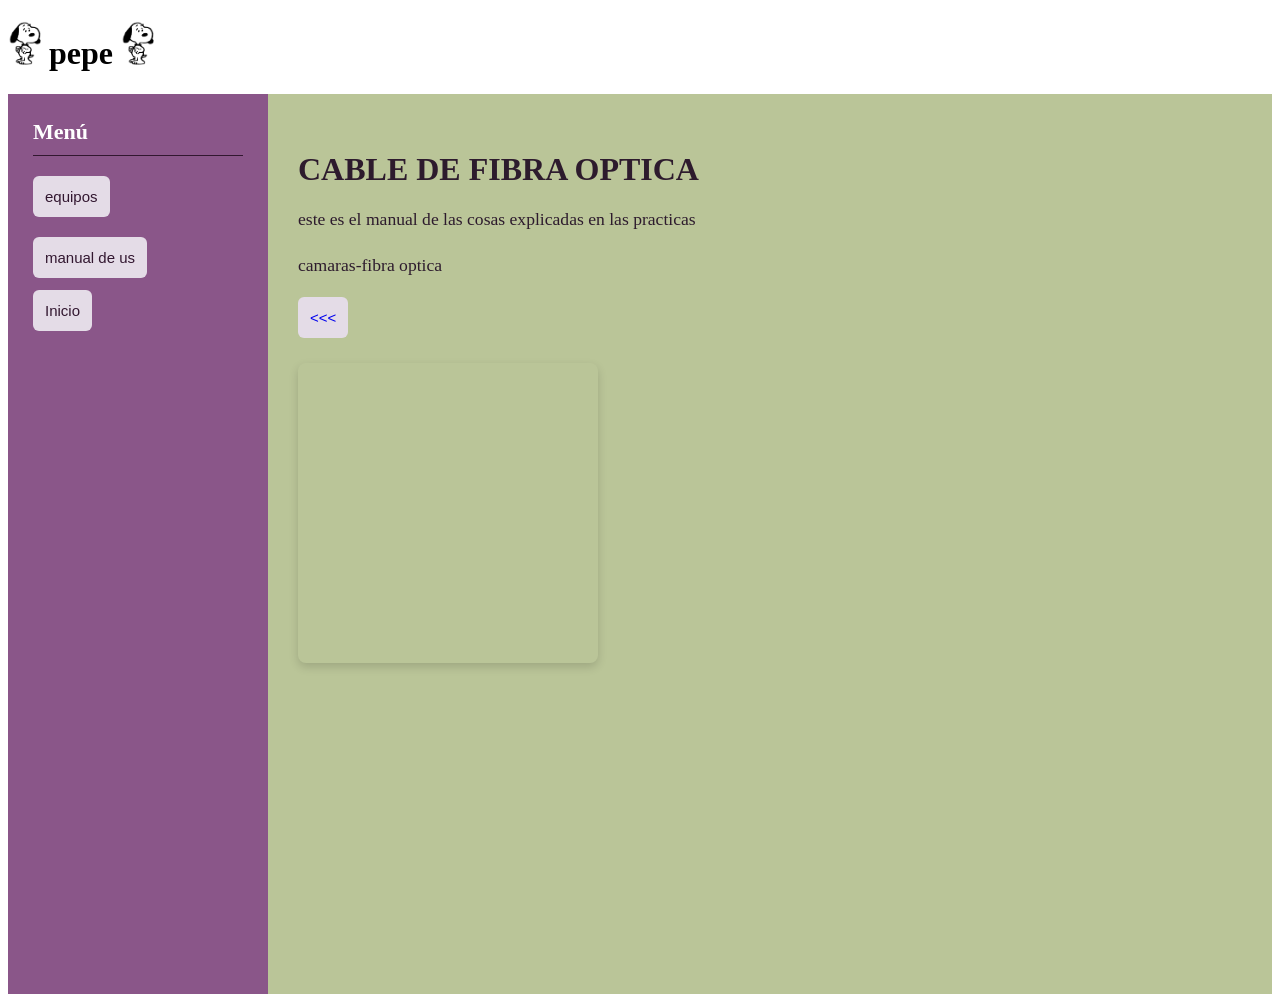
==== cable_de_fibra.html @ 00b0ea57 "Add files via upload" ====
<!DOCTYPE html>
<html lang="es">
<head>
    <meta charset="UTF-8">
    <meta name="viewport" content="width=device-width, initial-scale=1.0">
    <title>pepe</title>
    <link rel="stylesheet" href="css/cable_fibra.css">  
    <link rel="icon" href="icono5.png.png" type="image/png">

    
</head>
<body>
    <!-- TEXTO TACHADO ARRIBA Y CENTRADO -->
<div class="encabezado-superior">
        <h1 class="texto-tachado">
            <img src="icono2.png" alt="Icono" class="logo-cabecera" style="max-width: 33px;"> 
            pepe 
            <img src="icono2.png" alt="Icono" class="logo-cabecera" style="max-width: 33px;">
        </h1>
        <p class="subtitulo-tachado"></p>
    </div>

    <div class="container">
        <!-- SIDEBAR CON NUEVOS COLORES -->
        <aside class="sidebar">
    <h2>Menú </h2>

    <div class="botones-container">
        <a href="equipos.html" style="text-decoration: none; display: block;">   <!--boton EQUIPOS-->
            <button class="boton-nav" id="btnNavi">equipos</button>
        </a>
    </div>
    <div class="botones-container">
        <a href="manual.html" style="text-decoration: none; display: block;">    <!--boton MANUAL DE US-->
            <button class="boton-manual" id="btnManual">manual de us</button>
        </a>

        <a href="index.html" style="text-decoration: none; display: block;">     <!--boton INICIO-->
            <button class="boton-nav" id="btnNavi">Inicio </button>
        </a>










    </div>
</aside>
        <!-- CONTENIDO PRINCIPAL -->
       <main class="contenido">
    <div class="patron-ubic" id="patronTexto"></div>

    <div class="seccion-texto">
        <h2>CABLE DE FIBRA OPTICA</h2>
        <p>este es el manual de las cosas explicadas en las practicas</p>
        <p>camaras-fibra optica </p>                   
      
        <a href="manual-de-lo-explicado.html" style="text-decoration: none; display: block;">   <!--botones que redirijer a una pagina con informacion del tema dicho-->
            <button class="boton-nav" id="btnNavi"><<<<atras </button>            <!--tema :-->
        </a>                             

    </div>

    <div class="seccion-imagenes">
        <div class="imagen-interactiva"></div>
    </div>
⠀⠀⠀⠀
    <script src="script.js"></script>
 
</body>
</html>
---- css/cable_fibra.css ----
.container {
    display: flex;
    min-height: 100vh; /* Hace que ocupe todo el alto de la pantalla */
}

/* 2. Estilos para tu Sidebar con COLOR */
.sidebar {
    background-color: #8A5689; /* Color de fondo (Azul oscuro / Pizarra) */
    color: #ffffff;            /* Color del texto en blanco */
    width: 260px;              /* Ancho fijo de la barra lateral */
    padding: 25px;             /* Espacio interno para separar el texto de los bordes */
    box-sizing: border-box;    /* Evita que el padding altere el ancho */
}

.sidebar h2 {
    margin-top: 0;
    font-size: 22px;
    border-bottom: 1px solid #321730; /* Línea sutil divisoria */
    padding-bottom: 10px;
}

/* 3. Estilos de los botones del menú */
.botones-container {
    display: flex;
    flex-direction: column;    /* Coloca los botones en lista vertical */
    gap: 12px;                 /* Separación entre un botón y otro */
    margin-top: 20px;
}

.boton-nav, .boton-manual {
    background-color: #E4DCE7; /* Color de fondo de los botones */
    color: #321730;
    border: none;
    padding: 12px;
    border-radius: 6px;        /* Bordes suavemente redondeados */
    font-size: 15px;
    cursor: pointer;
    text-align: left;          /* Alinea el texto del botón a la izquierda */
    transition: background-color 0.2s ease;
}

/* Efecto visual al pasar el cursor sobre los botones */
.boton-nav:equipos, .boton-manual:equipos {
    background-color: #3b82f6; /* Cambia a azul brillante */
}

/* 4. Espaciado del contenido de la derecha */
.contenido {
    flex: 1;                   /* Toma todo el espacio restante de la pantalla */
    padding: 30px;
    background-color: #bac598; /* Color de fondo claro para el resto de la página */
}

/* Estilos para el texto nuevo en la zona verde */
.seccion-texto {
    margin-top: 25px;
    color: #2d1b2d; /* Un color oscuro para que sea legible sobre el verde */
}

.seccion-texto h2 {
    font-size: 2rem;
    margin-bottom: 10px;
}

.seccion-texto p {
    font-size: 1.1rem;
    line-height: 1.6;
}

/* Estilos para controlar el tamaño de tus imágenes */
.seccion-imagenes {
    margin-top: 25px;
    display: flex;
    justify-content: flex-start; /* Centra la imagen en pantalla */
}

.imagen-adaptable {
    max-width: 30%;       /* Evita que la imagen sea más ancha que la pantalla */
    height: auto;          /* Mantiene la proporción original de la foto */
    border-radius: 10px;    /* Bordes sutilmente redondeados */
    box-shadow: 0 4px 10px rgba(0, 0, 0, 0.15); /* Sombra elegante */
}

/* ======================================================= */
/* NUEVO: Estilos para el cambio de imagen con CSS         */
/* ======================================================= */
.imagen-interactiva {
    /* Define el tamaño de tu imagen */
    width: 300px;
    height: 300px;
    border-radius: 8px; /* Bordes redondeados */
    box-shadow: 0 4px 10px rgba(0, 0, 0, 0.15); /* Sombra */
    cursor: pointer;

    /* 1. IMAGEN POR DEFECTO */
    /* Asegúrate de cambiar "imagen-normal.jpg" por tu ruta real */
    background-image: url('https://i.pinimg.com/1200x/45/56/57/4556579ad8cce82afbe8fae24ba55e04.jpg');/*imagen, gif o video */

    /* Ajustes para que la imagen se vea bien */
    background-size: cover;      /* Escala la imagen para que cubra todo el contenedor */
    background-position: center; /* Centra la imagen */
    transition: background-image 0.3s ease; /* Transición suave de 0.3 segundos */
}
 
/* 2. IMAGEN AL PASAR EL CURSOR (HOVER) */
.imagen-interactiva:hover {
    /* Asegúrate de cambiar "imagen-hover.jpg" por tu ruta real */
    background-image: url('https://i.pinimg.com/originals/3d/53/e7/3d53e71011c2792de9fd6c82e9396730.gif');
}
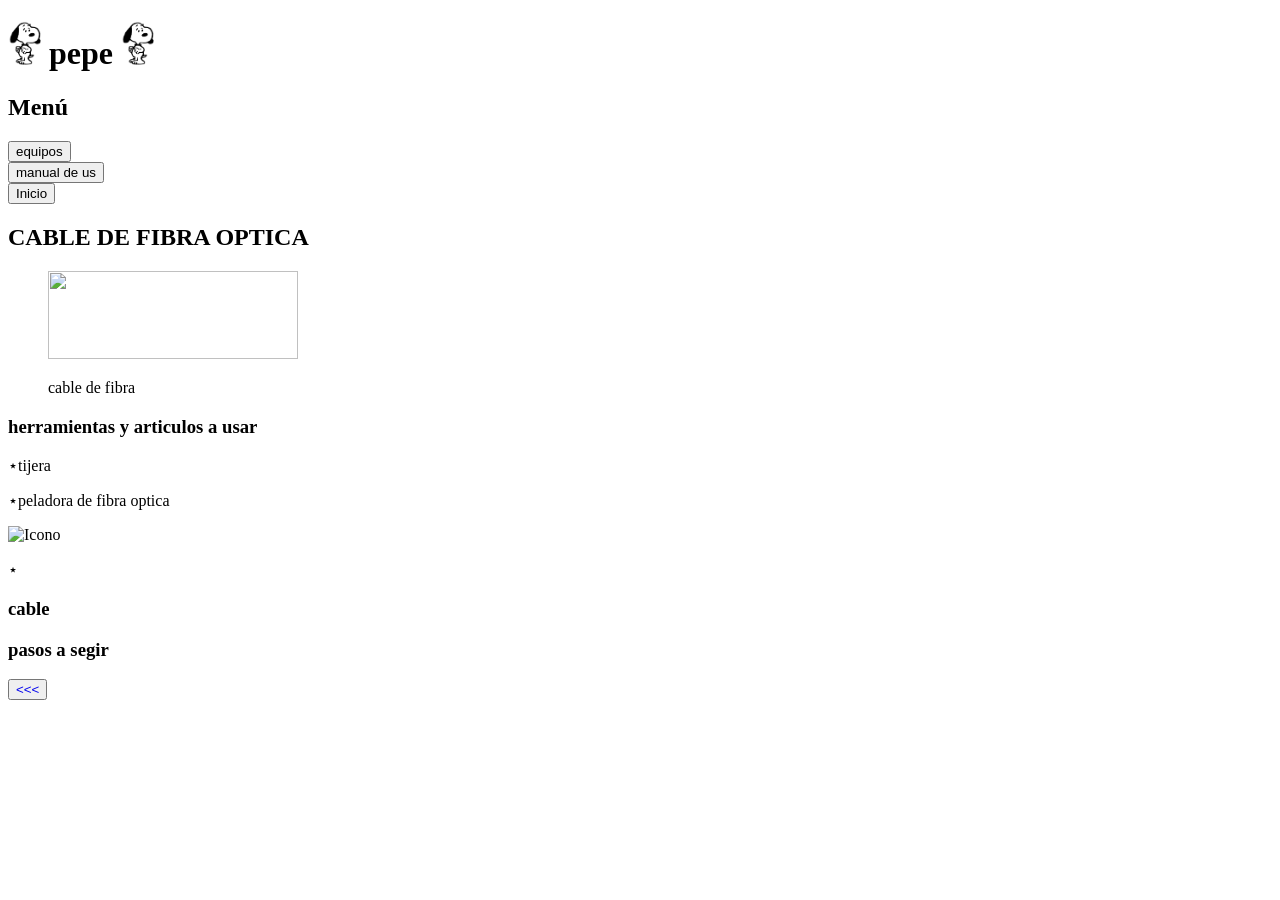
==== commit 5dca0f77: "Update cable_de_fibra.html" ====
--- a/cable_de_fibra.html
+++ b/cable_de_fibra.html
@@ -4,7 +4,7 @@
     <meta charset="UTF-8">
     <meta name="viewport" content="width=device-width, initial-scale=1.0">
     <title>pepe</title>
-    <link rel="stylesheet" href="css/cable_fibra.css">  
+    <link rel="stylesheet" href="css/cable_de_fibra.css">  
     <link rel="icon" href="icono5.png.png" type="image/png">
 
     
@@ -56,8 +56,35 @@
 
     <div class="seccion-texto">
         <h2>CABLE DE FIBRA OPTICA</h2>
-        <p>este es el manual de las cosas explicadas en las practicas</p>
-        <p>camaras-fibra optica </p>                   
+
+<!--foto con comentario -->
+
+
+<div>
+<figure typeof="mw:File/Thumb" id="mwATQ">
+
+<a href="https://encrypted-tbn0.gstatic.com/images?q=tbn:ANd9GcQM9ybg-zwQ0iH13ooyMw2ZyR1NJpUnIvdHxFkKeuVYHA&s" class="mw-file-description" id="mwATU">
+
+<img resource="https://encrypted-tbn0.gstatic.com/images?q=tbn:ANd9GcQM9ybg-zwQ0iH13ooyMw2ZyR1NJpUnIvdHxFkKeuVYHA&s" src="https://encrypted-tbn0.gstatic.com/images?q=tbn:ANd9GcQM9ybg-zwQ0iH13ooyMw2ZyR1NJpUnIvdHxFkKeuVYHA&s" decoding="async" data-file-width="450" data-file-height="159" data-file-type="bitmap" height="88" width="250" srcset="//upload.wikimedia.org/wikipedia/commons/3/3b/WikiBanner_Caracteres.jpg 2x" class="mw-file-element" id="mwATY">
+
+
+
+</a>
+
+<figcaption id="mwATc">
+    <p>cable de fibra</p>
+</div>
+<h3>herramientas y articulos a usar </h3><!-- dec: ⋆, ⭐︎, ☆, . ݁ ˖✧˖°.✶₊ ⊹ ⋆˚☆˖°-->
+<P> ⋆tijera  </P>
+<P> ⋆peladora de fibra optica  </P>
+<img src="pinsa.png.png" alt="Icono" class="logo-cabecera imagen-derecha" style="max-width: 403px;">
+<P> ⋆  </P>
+
+
+<h3>cable</h3>
+<h3>pasos a segir</h3>
+        <p></p>
+        <p></p>                   
       
         <a href="manual-de-lo-explicado.html" style="text-decoration: none; display: block;">   <!--botones que redirijer a una pagina con informacion del tema dicho-->
             <button class="boton-nav" id="btnNavi"><<<<atras </button>            <!--tema :-->
@@ -65,11 +92,9 @@
 
     </div>
 
-    <div class="seccion-imagenes">
-        <div class="imagen-interactiva"></div>
-    </div>
+    
 ⠀⠀⠀⠀
-    <script src="script.js"></script>
+
  
 </body>
-</html>+</html>
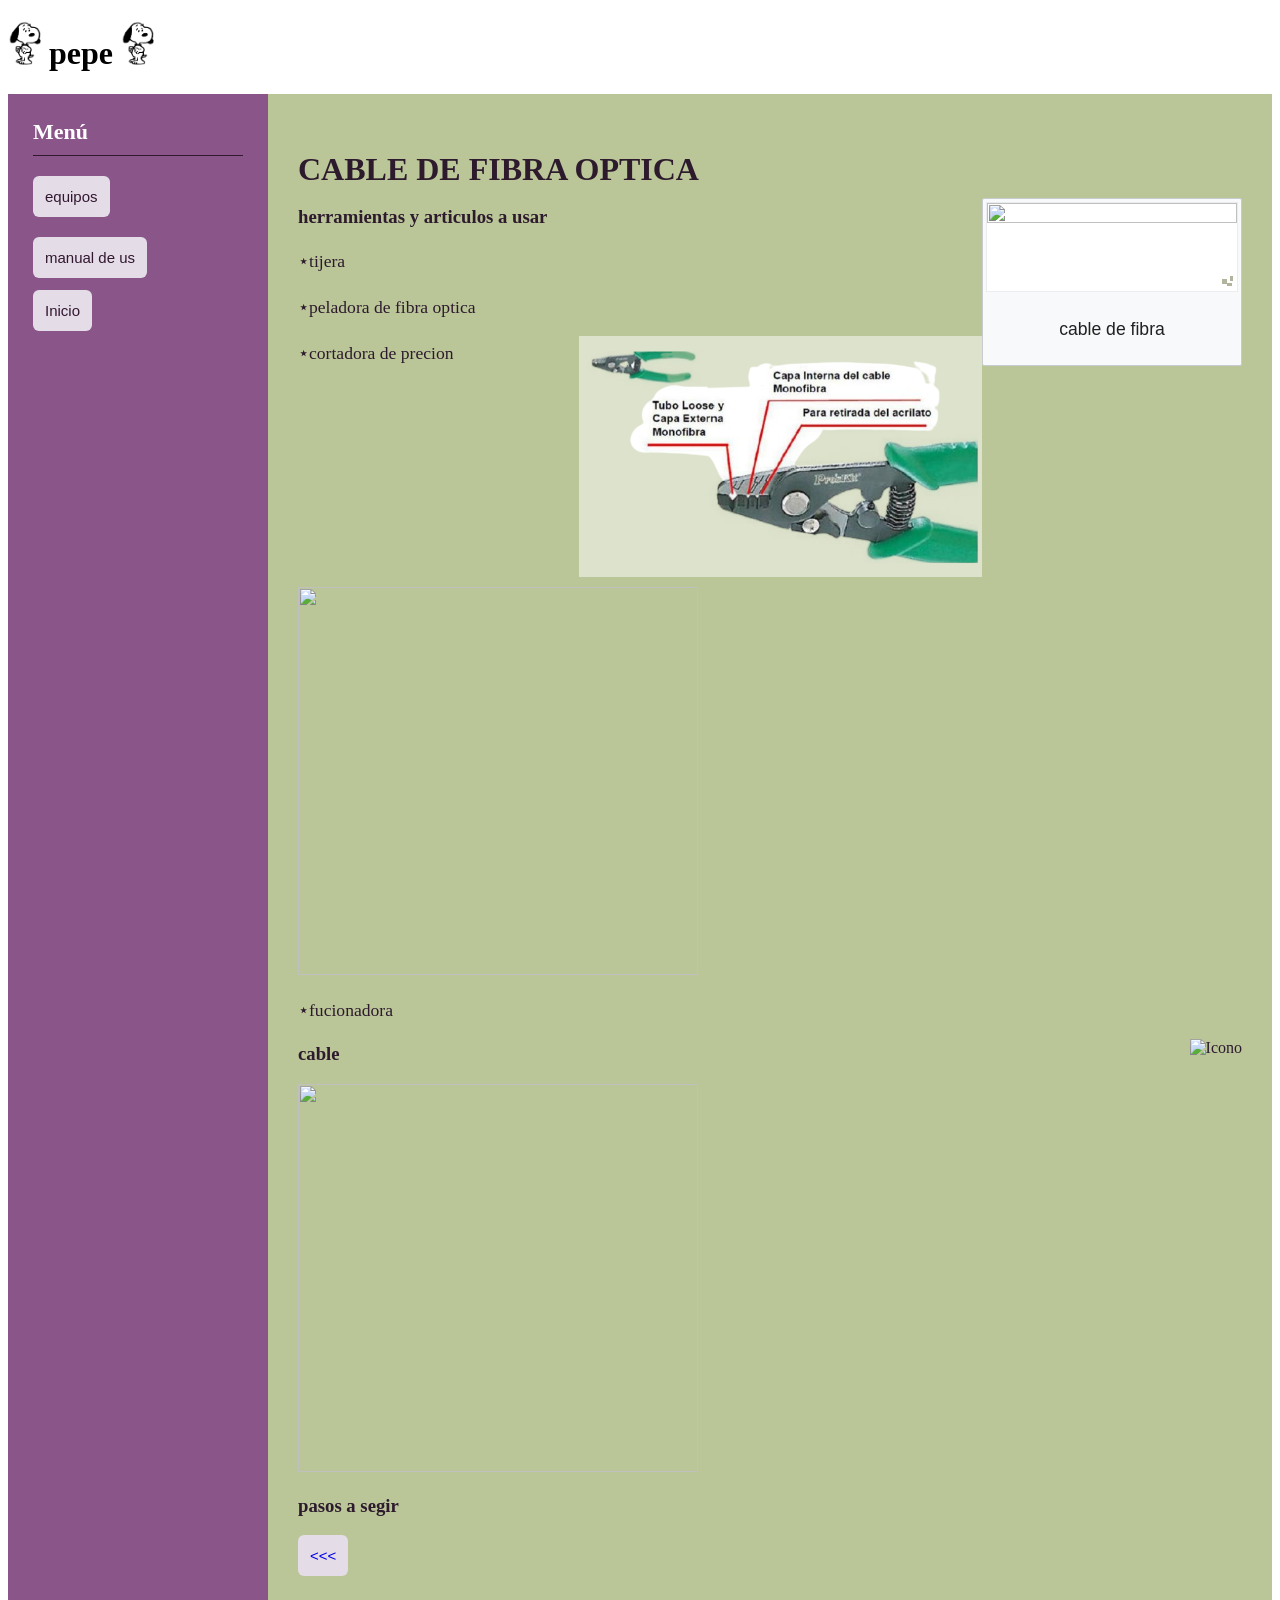
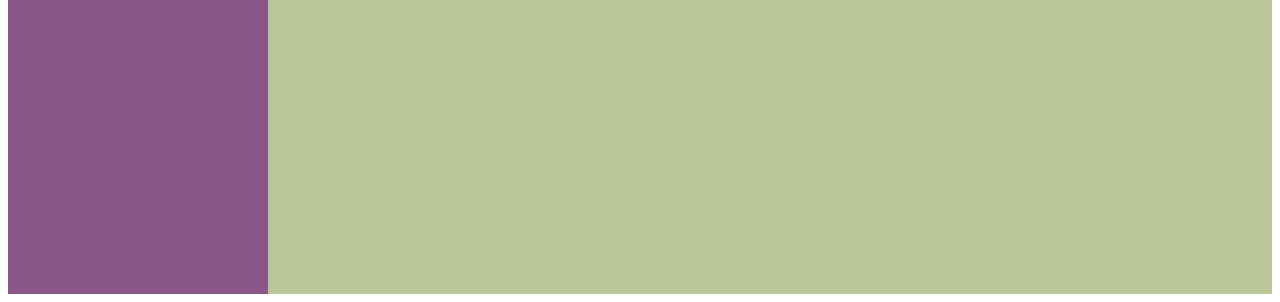
==== commit ea5aba8e: "Update cable_de_fibra.html" ====
--- a/cable_de_fibra.html
+++ b/cable_de_fibra.html
@@ -65,7 +65,7 @@
 
 <a href="https://encrypted-tbn0.gstatic.com/images?q=tbn:ANd9GcQM9ybg-zwQ0iH13ooyMw2ZyR1NJpUnIvdHxFkKeuVYHA&s" class="mw-file-description" id="mwATU">
 
-<img resource="https://encrypted-tbn0.gstatic.com/images?q=tbn:ANd9GcQM9ybg-zwQ0iH13ooyMw2ZyR1NJpUnIvdHxFkKeuVYHA&s" src="https://encrypted-tbn0.gstatic.com/images?q=tbn:ANd9GcQM9ybg-zwQ0iH13ooyMw2ZyR1NJpUnIvdHxFkKeuVYHA&s" decoding="async" data-file-width="450" data-file-height="159" data-file-type="bitmap" height="88" width="250" srcset="//upload.wikimedia.org/wikipedia/commons/3/3b/WikiBanner_Caracteres.jpg 2x" class="mw-file-element" id="mwATY">
+<img resource="https://encrypted-tbn0.gstatic.com/images?q=tbn:ANd9GcQM9ybg-zwQ0iH13ooyMw2ZyR1NJpUnIvdHxFkKeuVYHA&s" src="https://encrypted-tbn0.gstatic.com/images?q=tbn:ANd9GcQM9ybg-zwQ0iH13ooyMw2ZyR1NJpUnIvdHxFkKeuVYHA&s" decoding="async" data-file-width="450" data-file-height="159" data-file-type="bitmap" height="88" width="250" srcset="https://encrypted-tbn0.gstatic.com/images?q=tbn:ANd9GcQM9ybg-zwQ0iH13ooyMw2ZyR1NJpUnIvdHxFkKeuVYHA&s" class="mw-file-element" id="mwATY">
 
 
 
@@ -78,10 +78,14 @@
 <P> ⋆tijera  </P>
 <P> ⋆peladora de fibra optica  </P>
 <img src="pinsa.png.png" alt="Icono" class="logo-cabecera imagen-derecha" style="max-width: 403px;">
-<P> ⋆  </P>
+<P> ⋆cortadora de precion  </P>
+<img resource="https://http2.mlstatic.com/D_NQ_NP_2X_841687-MLA87686762476_072025-F.webp" src="https://http2.mlstatic.com/D_NQ_NP_2X_841687-MLA87686762476_072025-F.webp"decoding="async" data-file-width="450" data-file-height="159" data-file-type="bitmap" height="388" width="400" srcset="https://http2.mlstatic.com/D_NQ_NP_2X_841687-MLA87686762476_072025-F.webp" class="mw-file-element" id="mwATY">
+<P> ⋆fucionadora</P>
+<img src="fucionadora.PNG" alt="Icono" class="logo-cabecera imagen-derecha" style="max-width: 503px;">
+<P> </P>
+<h3>cable</h3>
+<img resource="https://http2.mlstatic.com/D_NQ_NP_787275-CBT109494682252_042026-O.webp" src="https://http2.mlstatic.com/D_NQ_NP_787275-CBT109494682252_042026-O.webp"decoding="async" data-file-width="450" data-file-height="159" data-file-type="bitmap" height="388" width="400" srcset="https://http2.mlstatic.com/D_NQ_NP_787275-CBT109494682252_042026-O.webp" class="mw-file-element" id="mwATY">
 
-
-<h3>cable</h3>
 <h3>pasos a segir</h3>
         <p></p>
         <p></p>                   
--- a/css/cable_de_fibra.css
+++ b/css/cable_de_fibra.css
@@ -0,0 +1,219 @@
+.container {
+    display: flex;
+    min-height: 200vh; /* Hace que ocupe todo el alto de la pantalla */
+}
+
+/* 2. Estilos para tu Sidebar con COLOR */
+.sidebar {
+    background-color: #8A5689; /* Color de fondo (Azul oscuro / Pizarra) */
+    color: #ffffff;            /* Color del texto en blanco */
+    width: 260px;              /* Ancho fijo de la barra lateral */
+    padding: 25px;             /* Espacio interno para separar el texto de los bordes */
+    box-sizing: border-box;    /* Evita que el padding altere el ancho */
+}
+
+.sidebar h2 {
+    margin-top: 0;
+    font-size: 22px;
+    border-bottom: 1px solid #321730; /* Línea sutil divisoria */
+    padding-bottom: 10px;
+}
+
+/* 3. Estilos de los botones del menú */
+.botones-container {
+    display: flex;
+    flex-direction: column;    /* Coloca los botones en lista vertical */
+    gap: 12px;                 /* Separación entre un botón y otro */
+    margin-top: 20px;
+}
+
+.boton-nav, .boton-manual {
+    background-color: #E4DCE7; /* Color de fondo de los botones */
+    color: #321730;
+    border: none;
+    padding: 12px;
+    border-radius: 6px;        /* Bordes suavemente redondeados */
+    font-size: 15px;
+    cursor: pointer;
+    text-align: left;          /* Alinea el texto del botón a la izquierda */
+    transition: background-color 0.2s ease;
+}
+
+/* Efecto visual al pasar el cursor sobre los botones */
+.boton-nav:equipos, .boton-manual:equipos {
+    background-color: #3b82f6; /* Cambia a azul brillante */
+}
+
+/* 4. Espaciado del contenido de la derecha */
+.contenido {
+    flex: 1;                   /* Toma todo el espacio restante de la pantalla */
+    padding: 30px;
+    background-color: #bac598; /* Color de fondo claro para el resto de la página */
+}
+
+/* Estilos para el texto nuevo en la zona verde */
+.seccion-texto {
+    margin-top: 25px;
+    color: #2d1b2d; /* Un color oscuro para que sea legible sobre el verde */
+}
+
+.seccion-texto h2 {
+    font-size: 2rem;
+    margin-bottom: 10px;
+}
+
+.seccion-texto p {
+    font-size: 1.1rem;
+    line-height: 1.6;
+}
+
+/* Estilos para controlar el tamaño de tus imágenes */
+.seccion-imagenes {
+    margin-top: 25px;
+    display: flex;
+    justify-content: flex-start; /* Centra la imagen en pantalla */
+}
+
+.imagen-adaptable {
+    max-width: 30%;       /* Evita que la imagen sea más ancha que la pantalla */
+    height: auto;          /* Mantiene la proporción original de la foto */
+    border-radius: 10px;    /* Bordes sutilmente redondeados */
+    box-shadow: 0 4px 10px rgba(0, 0, 0, 0.15); /* Sombra elegante */
+}
+
+/* ======================================================= */
+/* NUEVO: Estilos para el cambio de imagen con CSS         */
+/* ======================================================= */
+.imagen-interactiva {
+    /* Define el tamaño de tu imagen */
+    width: 300px;
+    height: 300px;
+    border-radius: 8px; /* Bordes redondeados */
+    box-shadow: 0 4px 10px rgba(0, 0, 0, 0.15); /* Sombra */
+    cursor: pointer;
+
+   
+}
+/* ======================================================= */
+/* NUEVO: Distribución de texto e imagen en columnas       */
+/* ======================================================= */
+
+/* Organiza el bloque de texto y la imagen de lado a lado */
+.contenedor-instrucciones {
+    display: flex;
+    align-items: flex-end;       /* Alinea la imagen abajo en la esquina con los últimos párrafos */
+    justify-content: space-between; /* Empuja la imagen al extremo derecho */
+    gap: 40px;                   /* Separación de seguridad para que el texto no toque la foto */
+    margin-top: 15px;
+    margin-bottom: 20px;
+}
+
+/* Le da prioridad al texto para expandirse en el 60% izquierdo de la zona verde */
+.bloque-texto-camaras {
+    flex: 1;
+    max-width: 60%;
+}
+
+/* Diseña y limita el tamaño de la imagen en la marca roja */
+.mi-imagen.jpg {
+    width: 32%;                  /* Ocupa aproximadamente un tercio de la zona verde */
+    height: auto;                /* Mantiene las proporciones de la foto para que no se estire */
+    max-height: 350px;           /* Evita que se haga demasiado gigante hacia arriba */
+    object-fit: contain;         /* Ajusta la imagen de forma nítida */
+    border-radius: 12px;         /* Bordes redondeados elegantes */
+    box-shadow: 0 4px 15px rgba(0, 0, 0, 0.15); /* Sombra suave para que resalte sobre el verde */
+    background-color: rgba(255, 255, 255, 0.15); /* Fondo sutil si la imagen tiene transparencias */
+    padding: 6px;
+}
+/**/
+/*foto + texto*/
+/* Container de la tarjeta (Recuadro exterior) */
+figure[typeof="mw:File/Thumb"] {
+    display: inline-block;
+    background-color: #f8f9fa; /* Fondo gris muy claro */
+    border: 1px solid #c8ccd1; /* Borde gris perimetral */
+    border-radius: 2px;
+    padding: 3px;
+    margin: 0;
+    font-family: sans-serif;
+    max-width: 100%;
+}
+
+/* Enlace contenedor de la imagen */
+figure[typeof="mw:File/Thumb"] a.mw-file-description {
+    display: block;
+    position: relative; /* Necesario para posicionar el icono ::after */
+    background-color: #ffffff; /* Fondo blanco exclusivo para la foto */
+    border: 1px solid #eaecf0; /* Borde interno que abraza la imagen */
+    text-align: center;
+}
+
+/* Ajustes de la imagen */
+figure[typeof="mw:File/Thumb"] img {
+    display: block;
+    margin: 0 auto;
+    max-width: 100%;
+    height: auto;
+}
+
+/* Pseudo-elemento ::after (El icono de expandir de Wikipedia abajo a la derecha) */
+figure[typeof="mw:File/Thumb"] a.mw-file-description::after {
+    content: "";
+    position: absolute;
+    bottom: 4px;
+    right: 4px;
+    width: 12px;
+    height: 12px;
+    /* Usamos un SVG en background para simular las dos ventanitas superpuestas */
+    background-image: url('data:image/svg+xml;utf8,<svg xmlns="http://www.w3.org/2000/svg" width="12" height="12" viewBox="0 0 12 12"><path fill="%2372774d" d="M1 4h5v5H1zm5 4h5v3H6zm3-7h3v5H9z" opacity="0.55"/></svg>');
+    background-size: contain;
+    background-repeat: no-repeat;
+    pointer-events: none; /* Evita que interfiera con el clic de la imagen */
+}
+
+/* El texto o epígrafe inferior (WikiBanner.) */
+figcaption {
+    display: block;
+    padding: 6px 4px 4px 4px;
+    font-size: 14px;
+    line-height: 1.4;
+    color: #202122; /* Color de texto gris oscuro típico de Wikipedia */
+}
+
+/* Estilo para los enlaces de texto internos en caso de que existan en el figcaption */
+figcaption a {
+    color: #36b; /* El clásico azul de los links de Wikipedia */
+    text-decoration: none;
+}
+
+figcaption a:hover {
+    text-decoration: underline;
+}
+/* Alinea las figuras (imágenes + texto interno) a la derecha */
+figure {
+    float: right;
+    margin: 10px 0 20px 20px; /* Margen para que el texto no toque la imagen */
+    background-color: #f9f9f9; /* Fondo opcional para enmarcar el contenido */
+    border: 1px solid #ccc;
+    padding: 10px;
+    max-width: 300px; /* Limita el ancho máximo para que no ocupe toda la pantalla */
+    text-align: center;
+}
+
+/* Asegura que los textos largos de los párrafos limpien el flujo si es necesario */
+.seccion-texto p {
+    margin-bottom: 15px;
+    line-height: 1.6;
+}
+
+/* Truco CSS para limpiar el float y evitar que los elementos de abajo se desposicionen */
+.seccion-texto::after {
+    content: "";
+    display: table;
+    clear: both;
+}
+.imagen-derecha {
+    float: right;
+    margin-left: 20px; /* Espacio para que el texto no se pegue a la imagen */
+    margin-bottom: 10px;
+}
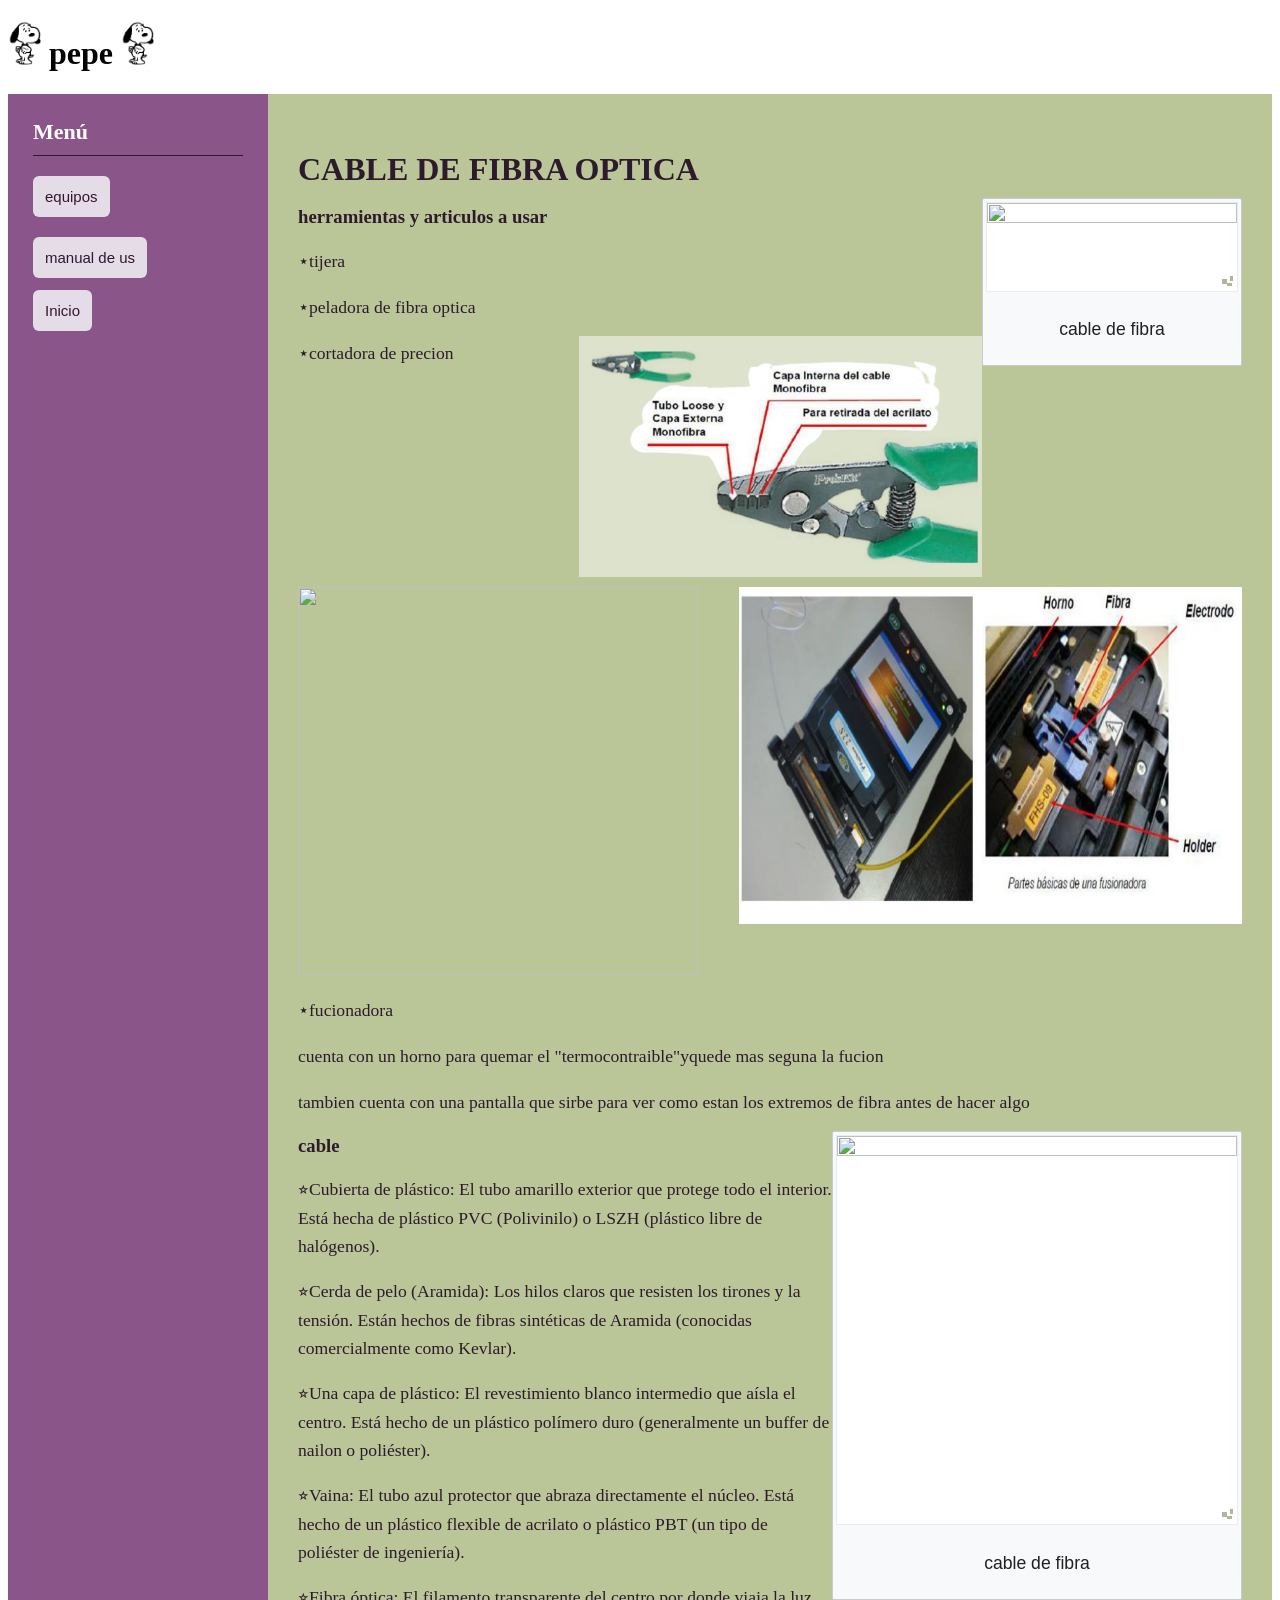
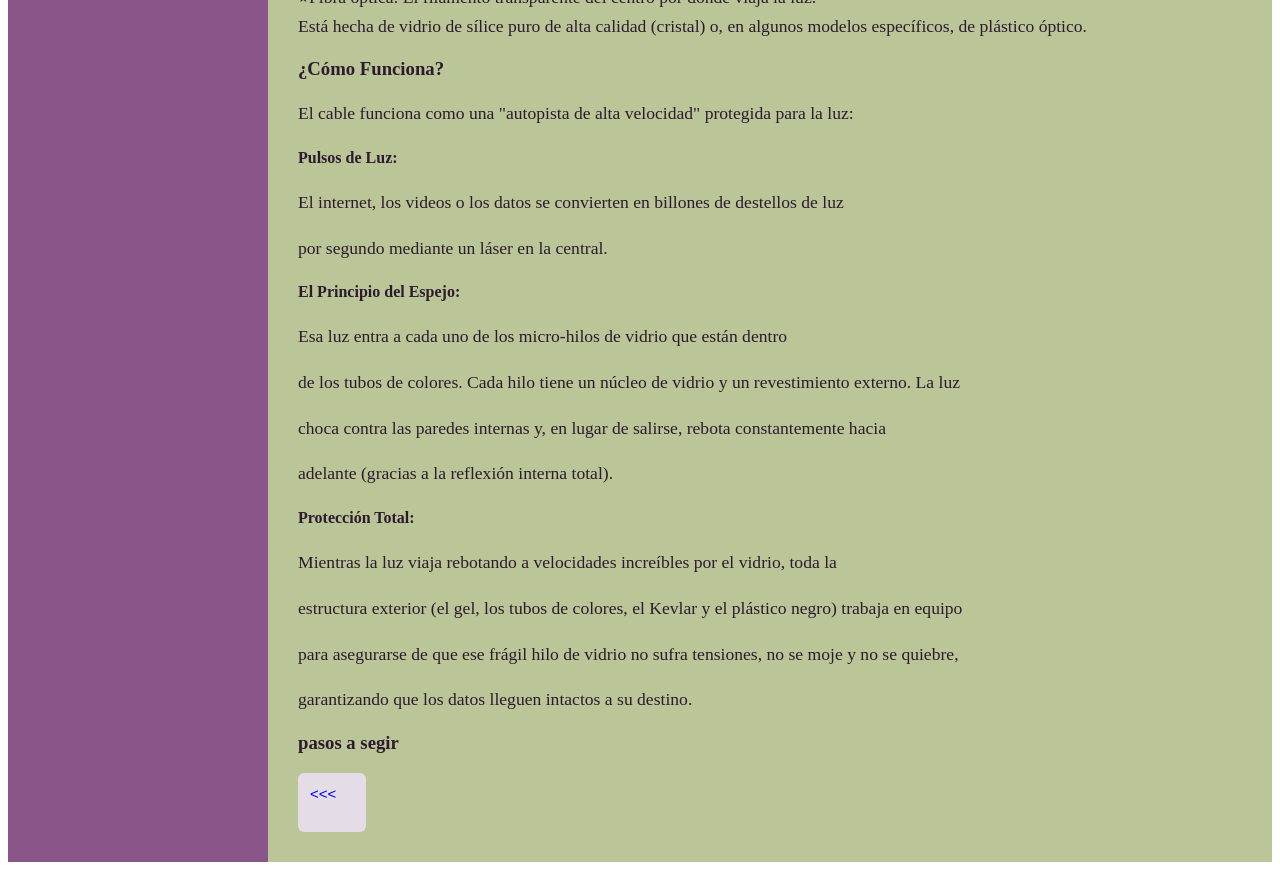
==== commit 59e7df3c: "Update cable_de_fibra.html" ====
--- a/cable_de_fibra.html
+++ b/cable_de_fibra.html
@@ -77,24 +77,60 @@
 <h3>herramientas y articulos a usar </h3><!-- dec: ⋆, ⭐︎, ☆, . ݁ ˖✧˖°.✶₊ ⊹ ⋆˚☆˖°-->
 <P> ⋆tijera  </P>
 <P> ⋆peladora de fibra optica  </P>
-<img src="pinsa.png.png" alt="Icono" class="logo-cabecera imagen-derecha" style="max-width: 403px;">
+<img src="pinsa.png.png" alt="Icono" class="logo-cabecera imagen-derecha" style="max-width: 403px;"><img src="fucionadora.PNG" alt="Icono" class="logo-cabecera imagen-derecha" style="max-width: 503px;">
 <P> ⋆cortadora de precion  </P>
 <img resource="https://http2.mlstatic.com/D_NQ_NP_2X_841687-MLA87686762476_072025-F.webp" src="https://http2.mlstatic.com/D_NQ_NP_2X_841687-MLA87686762476_072025-F.webp"decoding="async" data-file-width="450" data-file-height="159" data-file-type="bitmap" height="388" width="400" srcset="https://http2.mlstatic.com/D_NQ_NP_2X_841687-MLA87686762476_072025-F.webp" class="mw-file-element" id="mwATY">
+
 <P> ⋆fucionadora</P>
-<img src="fucionadora.PNG" alt="Icono" class="logo-cabecera imagen-derecha" style="max-width: 503px;">
+
+<p>cuenta con un horno para quemar el  "termocontraible"yquede mas seguna la fucion</p>
+<P>tambien cuenta con una pantalla que sirbe para ver como estan los extremos de fibra antes de hacer algo </P>
+
+<div>
+<figure typeof="mw:File/Thumb" id="mwATQ">
+<a href="https://http2.mlstatic.com/D_NQ_NP_787275-CBT109494682252_042026-O.webp" class="mw-file-description" id="mwATU">
+<img resource="https://http2.mlstatic.com/D_NQ_NP_787275-CBT109494682252_042026-O.webp" src="https://http2.mlstatic.com/D_NQ_NP_787275-CBT109494682252_042026-O.webp"decoding="async" data-file-width="450" data-file-height="159" data-file-type="bitmap" height="388" width="400" srcset="https://http2.mlstatic.com/D_NQ_NP_787275-CBT109494682252_042026-O.webp" class="mw-file-element" id="mwATY">
+
+
+
+</a>
+
+<figcaption id="mwATc">
+    <p>cable de fibra</p>
+</div>
+
 <P> </P>
 <h3>cable</h3>
-<img resource="https://http2.mlstatic.com/D_NQ_NP_787275-CBT109494682252_042026-O.webp" src="https://http2.mlstatic.com/D_NQ_NP_787275-CBT109494682252_042026-O.webp"decoding="async" data-file-width="450" data-file-height="159" data-file-type="bitmap" height="388" width="400" srcset="https://http2.mlstatic.com/D_NQ_NP_787275-CBT109494682252_042026-O.webp" class="mw-file-element" id="mwATY">
 
+<p>⭐︎Cubierta de plástico: El tubo amarillo exterior que protege todo el interior. Está hecha de plástico PVC (Polivinilo) o LSZH (plástico libre de halógenos).</p>
+<P>⭐︎Cerda de pelo (Aramida): Los hilos claros que resisten los tirones y la tensión. Están hechos de fibras sintéticas de Aramida (conocidas comercialmente como Kevlar).</P>
+<p>⭐︎Una capa de plástico: El revestimiento blanco intermedio que aísla el centro. Está hecho de un plástico polímero duro (generalmente un buffer de nailon o poliéster).</p>
+<p>⭐︎Vaina: El tubo azul protector que abraza directamente el núcleo. Está hecho de un plástico flexible de acrilato o plástico PBT (un tipo de poliéster de ingeniería).</p>
+<p>⭐︎Fibra óptica: El filamento transparente del centro por donde viaja la luz. Está hecha de vidrio de sílice puro de alta calidad (cristal) o, en algunos modelos específicos, de plástico óptico.</p>
+
+<H3>¿Cómo Funciona?</H3>
+<p>El cable funciona como una "autopista de alta velocidad" protegida para la luz:</p>
+<H4>Pulsos de Luz:</H4> <p>El internet, los videos o los datos se convierten en billones de destellos de luz</p>
+<p>por segundo mediante un láser en la central.</p>
+<H4>El Principio del Espejo:</H4> <p>Esa luz entra a cada uno de los micro-hilos de vidrio que están dentro</p>
+<p>de los tubos de colores. Cada hilo tiene un núcleo de vidrio y un revestimiento externo. La luz</p>
+<p>choca contra las paredes internas y, en lugar de salirse, rebota constantemente hacia</p>
+<p>adelante (gracias a la reflexión interna total).</p>
+<h4>Protección Total:</h4> <p>Mientras la luz viaja rebotando a velocidades increíbles por el vidrio, toda la</p>
+<p>estructura exterior (el gel, los tubos de colores, el Kevlar y el plástico negro) trabaja en equipo</p>
+<p>para asegurarse de que ese frágil hilo de vidrio no sufra tensiones, no se moje y no se quiebre,</p>
+<p>garantizando que los datos lleguen intactos a su destino.</p>
+<P> </P>
 <h3>pasos a segir</h3>
         <p></p>
         <p></p>                   
-      
+     </div>     
+     <div>
         <a href="manual-de-lo-explicado.html" style="text-decoration: none; display: block;">   <!--botones que redirijer a una pagina con informacion del tema dicho-->
             <button class="boton-nav" id="btnNavi"><<<<atras </button>            <!--tema :-->
         </a>                             
+    
 
-    </div>
 
     
 ⠀⠀⠀⠀
@@ -102,3 +138,4 @@
  
 </body>
 </html>
+
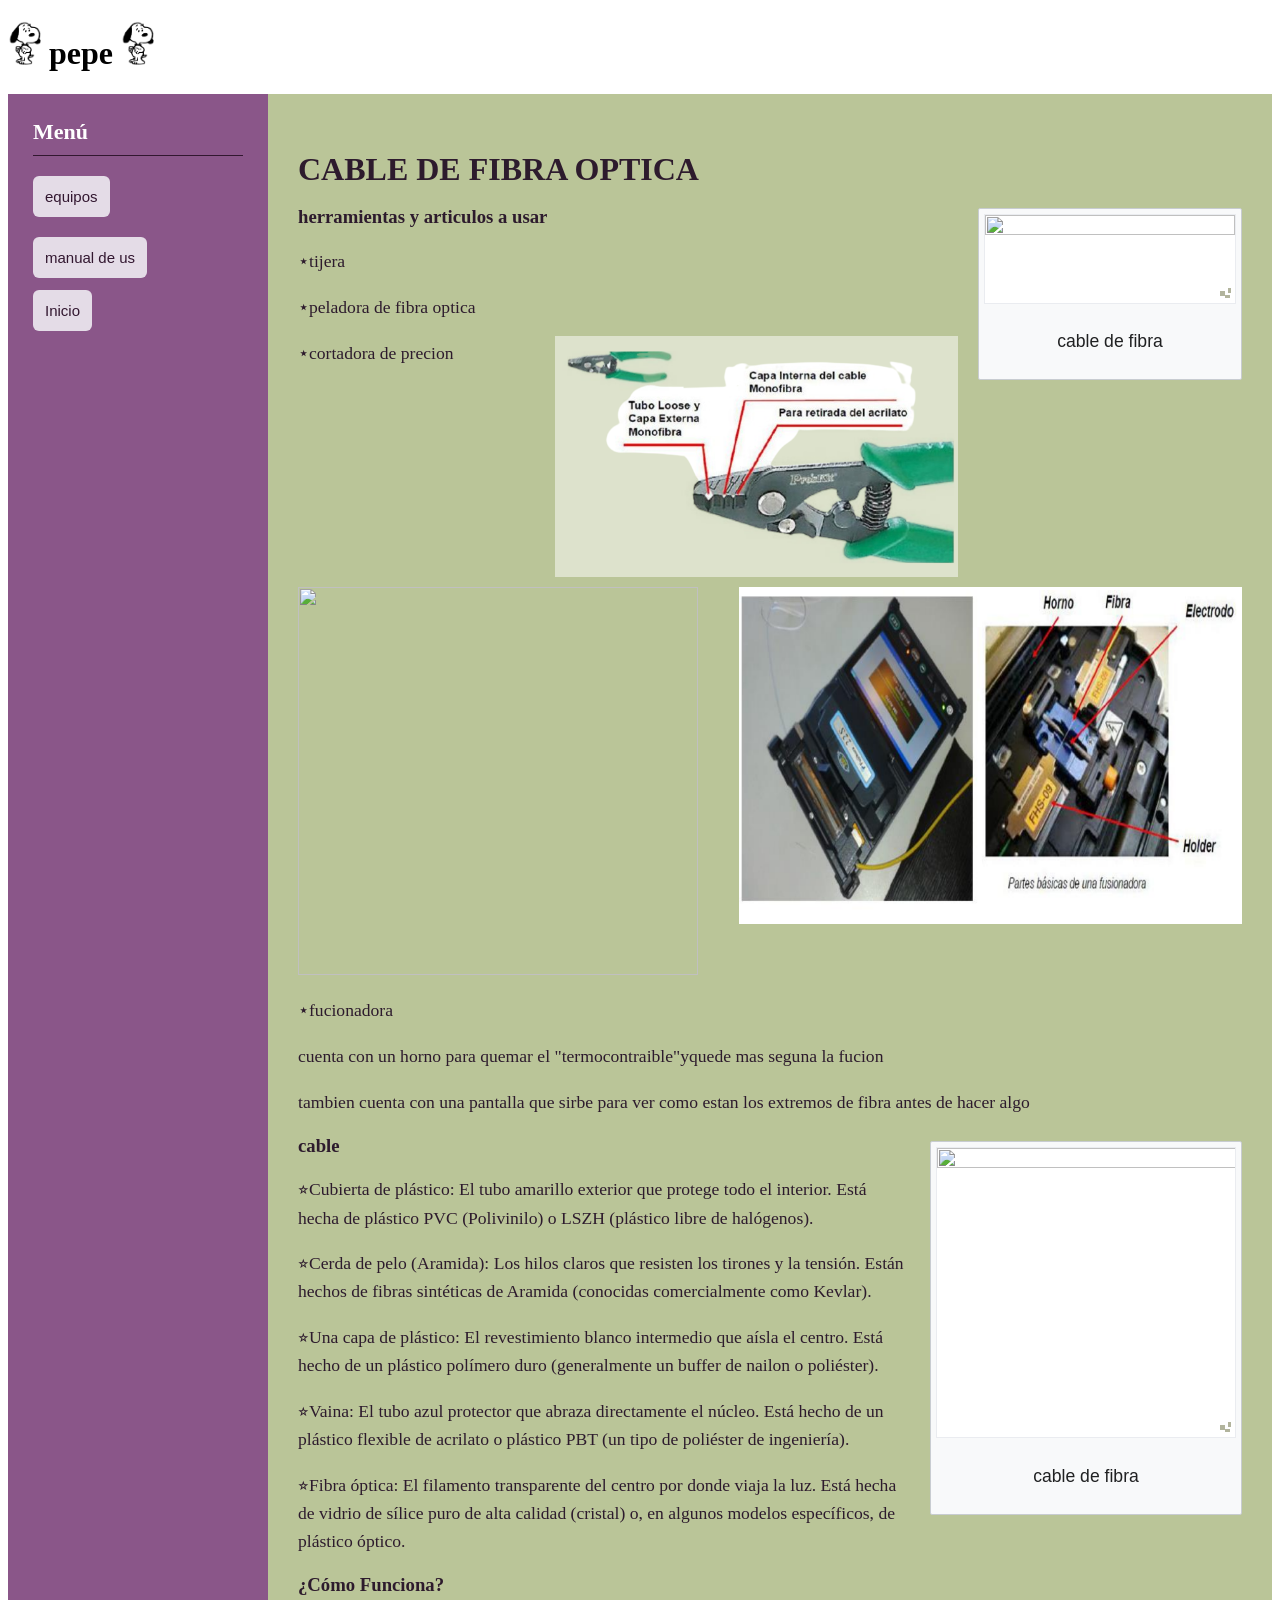
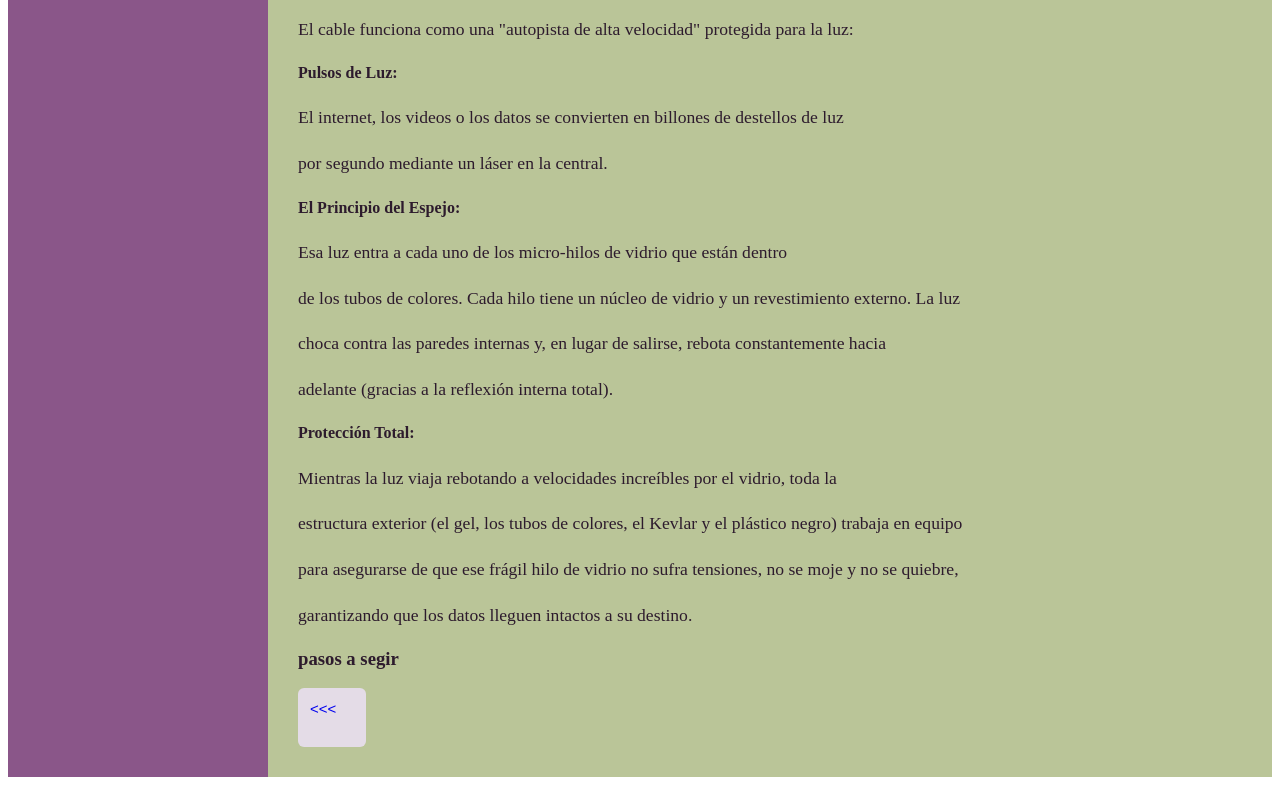
==== commit a2095fad: "Update cable_de_fibra.html" ====
--- a/cable_de_fibra.html
+++ b/cable_de_fibra.html
@@ -5,7 +5,7 @@
     <meta name="viewport" content="width=device-width, initial-scale=1.0">
     <title>pepe</title>
     <link rel="stylesheet" href="css/cable_de_fibra.css">  
-    <link rel="icon" href="icono5.png.png" type="image/png">
+    <link rel="icon" href="icono6.png.png" type="image/png">
 
     
 </head>
--- a/css/cable_de_fibra.css
+++ b/css/cable_de_fibra.css
@@ -1,14 +1,19 @@
+/* ==========================================================================
+   1. ESTRUCTURA PRINCIPAL Y CONTENEDOR
+   ========================================================================== */
 .container {
     display: flex;
     min-height: 200vh; /* Hace que ocupe todo el alto de la pantalla */
 }
 
-/* 2. Estilos para tu Sidebar con COLOR */
+/* ==========================================================================
+   2. ESTILOS PARA TU SIDEBAR CON COLOR
+   ========================================================================== */
 .sidebar {
-    background-color: #8A5689; /* Color de fondo (Azul oscuro / Pizarra) */
+    background-color: #8A5689; /* Color de fondo (Púrpura/Pizarra) */
     color: #ffffff;            /* Color del texto en blanco */
     width: 260px;              /* Ancho fijo de la barra lateral */
-    padding: 25px;             /* Espacio interno para separar el texto de los bordes */
+    padding: 25px;             /* Espacio interno */
     box-sizing: border-box;    /* Evita que el padding altere el ancho */
 }
 
@@ -19,11 +24,13 @@
     padding-bottom: 10px;
 }
 
-/* 3. Estilos de los botones del menú */
+/* ==========================================================================
+   3. ESTILOS DE LOS BOTONES DEL MENÚ
+   ========================================================================== */
 .botones-container {
     display: flex;
     flex-direction: column;    /* Coloca los botones en lista vertical */
-    gap: 12px;                 /* Separación entre un botón y otro */
+    gap: 12px;                 /* Separación entre botones */
     margin-top: 20px;
 }
 
@@ -35,16 +42,19 @@
     border-radius: 6px;        /* Bordes suavemente redondeados */
     font-size: 15px;
     cursor: pointer;
-    text-align: left;          /* Alinea el texto del botón a la izquierda */
+    text-align: left;          /* Alinea el texto a la izquierda */
     transition: background-color 0.2s ease;
 }
 
-/* Efecto visual al pasar el cursor sobre los botones */
-.boton-nav:equipos, .boton-manual:equipos {
+/* CORREGIDO: Efecto visual al pasar el cursor (Cambiado :equipos por :hover) */
+.boton-nav:hover, .boton-manual:hover {
     background-color: #3b82f6; /* Cambia a azul brillante */
-}
-
-/* 4. Espaciado del contenido de la derecha */
+    color: #ffffff;            /* Texto blanco para mejor contraste sobre azul */
+}
+
+/* ==========================================================================
+   4. ESPACIADO DEL CONTENIDO DE LA DERECHA
+   ========================================================================== */
 .contenido {
     flex: 1;                   /* Toma todo el espacio restante de la pantalla */
     padding: 30px;
@@ -54,7 +64,7 @@
 /* Estilos para el texto nuevo en la zona verde */
 .seccion-texto {
     margin-top: 25px;
-    color: #2d1b2d; /* Un color oscuro para que sea legible sobre el verde */
+    color: #2d1b2d;            /* Legible sobre el verde */
 }
 
 .seccion-texto h2 {
@@ -65,90 +75,100 @@
 .seccion-texto p {
     font-size: 1.1rem;
     line-height: 1.6;
-}
-
-/* Estilos para controlar el tamaño de tus imágenes */
+    margin-bottom: 15px;
+}
+
+/* Truco CSS para limpiar el float y evitar que los elementos de abajo se desposicionen */
+.seccion-texto::after {
+    content: "";
+    display: table;
+    clear: both;
+}
+
+/* ==========================================================================
+   5. CONTROL DE IMÁGENES GENERALES E INTERACTIVAS
+   ========================================================================== */
 .seccion-imagenes {
     margin-top: 25px;
     display: flex;
-    justify-content: flex-start; /* Centra la imagen en pantalla */
+    justify-content: flex-start;
 }
 
 .imagen-adaptable {
-    max-width: 30%;       /* Evita que la imagen sea más ancha que la pantalla */
-    height: auto;          /* Mantiene la proporción original de la foto */
-    border-radius: 10px;    /* Bordes sutilmente redondeados */
-    box-shadow: 0 4px 10px rgba(0, 0, 0, 0.15); /* Sombra elegante */
-}
-
-/* ======================================================= */
-/* NUEVO: Estilos para el cambio de imagen con CSS         */
-/* ======================================================= */
+    max-width: 30%;
+    height: auto;
+    border-radius: 10px;
+    box-shadow: 0 4px 10px rgba(0, 0, 0, 0.15);
+}
+
 .imagen-interactiva {
-    /* Define el tamaño de tu imagen */
     width: 300px;
     height: 300px;
-    border-radius: 8px; /* Bordes redondeados */
-    box-shadow: 0 4px 10px rgba(0, 0, 0, 0.15); /* Sombra */
+    border-radius: 8px;
+    box-shadow: 0 4px 10px rgba(0, 0, 0, 0.15);
     cursor: pointer;
-
-   
-}
-/* ======================================================= */
-/* NUEVO: Distribución de texto e imagen en columnas       */
-/* ======================================================= */
-
-/* Organiza el bloque de texto y la imagen de lado a lado */
+}
+
+.imagen-derecha {
+    float: right;
+    margin-left: 20px;
+    margin-bottom: 10px;
+}
+
+/* ==========================================================================
+   6. DISTRIBUCIÓN DE TEXTO E IMAGEN EN COLUMNAS (FLEXBOX)
+   ========================================================================== */
 .contenedor-instrucciones {
     display: flex;
-    align-items: flex-end;       /* Alinea la imagen abajo en la esquina con los últimos párrafos */
-    justify-content: space-between; /* Empuja la imagen al extremo derecho */
-    gap: 40px;                   /* Separación de seguridad para que el texto no toque la foto */
+    align-items: flex-end;       /* Alinea la imagen abajo en la esquina */
+    justify-content: space-between; 
+    gap: 40px;                   /* Separación de seguridad */
     margin-top: 15px;
     margin-bottom: 20px;
 }
 
-/* Le da prioridad al texto para expandirse en el 60% izquierdo de la zona verde */
 .bloque-texto-camaras {
     flex: 1;
     max-width: 60%;
 }
 
-/* Diseña y limita el tamaño de la imagen en la marca roja */
-.mi-imagen.jpg {
-    width: 32%;                  /* Ocupa aproximadamente un tercio de la zona verde */
-    height: auto;                /* Mantiene las proporciones de la foto para que no se estire */
-    max-height: 350px;           /* Evita que se haga demasiado gigante hacia arriba */
-    object-fit: contain;         /* Ajusta la imagen de forma nítida */
-    border-radius: 12px;         /* Bordes redondeados elegantes */
-    box-shadow: 0 4px 15px rgba(0, 0, 0, 0.15); /* Sombra suave para que resalte sobre el verde */
-    background-color: rgba(255, 255, 255, 0.15); /* Fondo sutil si la imagen tiene transparencias */
+/* CORREGIDO: Cambiado .mi-imagen.jpg por .mi-imagen-jpg (Evita errores de clase) */
+.mi-imagen-jpg {
+    width: 32%;                  /* Ocupa un tercio de la zona verde */
+    height: auto;
+    max-height: 350px;           /* Evita que se haga gigante */
+    object-fit: contain; 
+    border-radius: 12px;         /* Bordes redondeados */
+    box-shadow: 0 4px 15px rgba(0, 0, 0, 0.15); 
+    background-color: rgba(255, 255, 255, 0.15); 
     padding: 6px;
 }
-/**/
-/*foto + texto*/
-/* Container de la tarjeta (Recuadro exterior) */
+
+/* ==========================================================================
+   7. TARJETA ESTILO WIKIPEDIA (FUSIONADA Y CORREGIDA)
+   ========================================================================== */
 figure[typeof="mw:File/Thumb"] {
-    display: inline-block;
-    background-color: #f8f9fa; /* Fondo gris muy claro */
-    border: 1px solid #c8ccd1; /* Borde gris perimetral */
+    float: right;                   /* Empuja la tarjeta a la derecha */
+    margin: 10px 0 20px 20px;       /* Separación para que el texto no la toque */
+    background-color: #f8f9fa;      /* Fondo gris Wikipedia */
+    border: 1px solid #c8ccd1;      /* Borde gris Wikipedia */
     border-radius: 2px;
-    padding: 3px;
-    margin: 0;
+    padding: 5px;                   /* Espaciado interno unificado */
+    max-width: 300px;               /* Ancho límite de la tarjeta */
+    text-align: center;
     font-family: sans-serif;
-    max-width: 100%;
 }
 
 /* Enlace contenedor de la imagen */
 figure[typeof="mw:File/Thumb"] a.mw-file-description {
     display: block;
-    position: relative; /* Necesario para posicionar el icono ::after */
-    background-color: #ffffff; /* Fondo blanco exclusivo para la foto */
-    border: 1px solid #eaecf0; /* Borde interno que abraza la imagen */
+    position: relative;             /* Necesario para el icono ::after */
+    background-color: #ffffff;      /* Fondo blanco para la foto */
+    border: 1px solid #eaecf0; 
     text-align: center;
 }
 
-/* Ajustes de la imagen */
+/* Ajustes de la imagen interna */
 figure[typeof="mw:File/Thumb"] img {
     display: block;
     margin: 0 auto;
@@ -156,7 +176,7 @@
     height: auto;
 }
 
-/* Pseudo-elemento ::after (El icono de expandir de Wikipedia abajo a la derecha) */
+/* Icono de expandir abajo a la derecha */
 figure[typeof="mw:File/Thumb"] a.mw-file-description::after {
     content: "";
     position: absolute;
@@ -164,56 +184,27 @@
     right: 4px;
     width: 12px;
     height: 12px;
-    /* Usamos un SVG en background para simular las dos ventanitas superpuestas */
     background-image: url('data:image/svg+xml;utf8,<svg xmlns="http://www.w3.org/2000/svg" width="12" height="12" viewBox="0 0 12 12"><path fill="%2372774d" d="M1 4h5v5H1zm5 4h5v3H6zm3-7h3v5H9z" opacity="0.55"/></svg>');
     background-size: contain;
     background-repeat: no-repeat;
-    pointer-events: none; /* Evita que interfiera con el clic de la imagen */
-}
-
-/* El texto o epígrafe inferior (WikiBanner.) */
+    pointer-events: none; 
+}
+
+/* Pie de foto inferior */
 figcaption {
     display: block;
     padding: 6px 4px 4px 4px;
     font-size: 14px;
     line-height: 1.4;
-    color: #202122; /* Color de texto gris oscuro típico de Wikipedia */
-}
-
-/* Estilo para los enlaces de texto internos en caso de que existan en el figcaption */
+    color: #202122; 
+}
+
+/* Enlaces dentro del pie de foto */
 figcaption a {
-    color: #36b; /* El clásico azul de los links de Wikipedia */
+    color: #36b; 
     text-decoration: none;
 }
 
 figcaption a:hover {
     text-decoration: underline;
 }
-/* Alinea las figuras (imágenes + texto interno) a la derecha */
-figure {
-    float: right;
-    margin: 10px 0 20px 20px; /* Margen para que el texto no toque la imagen */
-    background-color: #f9f9f9; /* Fondo opcional para enmarcar el contenido */
-    border: 1px solid #ccc;
-    padding: 10px;
-    max-width: 300px; /* Limita el ancho máximo para que no ocupe toda la pantalla */
-    text-align: center;
-}
-
-/* Asegura que los textos largos de los párrafos limpien el flujo si es necesario */
-.seccion-texto p {
-    margin-bottom: 15px;
-    line-height: 1.6;
-}
-
-/* Truco CSS para limpiar el float y evitar que los elementos de abajo se desposicionen */
-.seccion-texto::after {
-    content: "";
-    display: table;
-    clear: both;
-}
-.imagen-derecha {
-    float: right;
-    margin-left: 20px; /* Espacio para que el texto no se pegue a la imagen */
-    margin-bottom: 10px;
-}
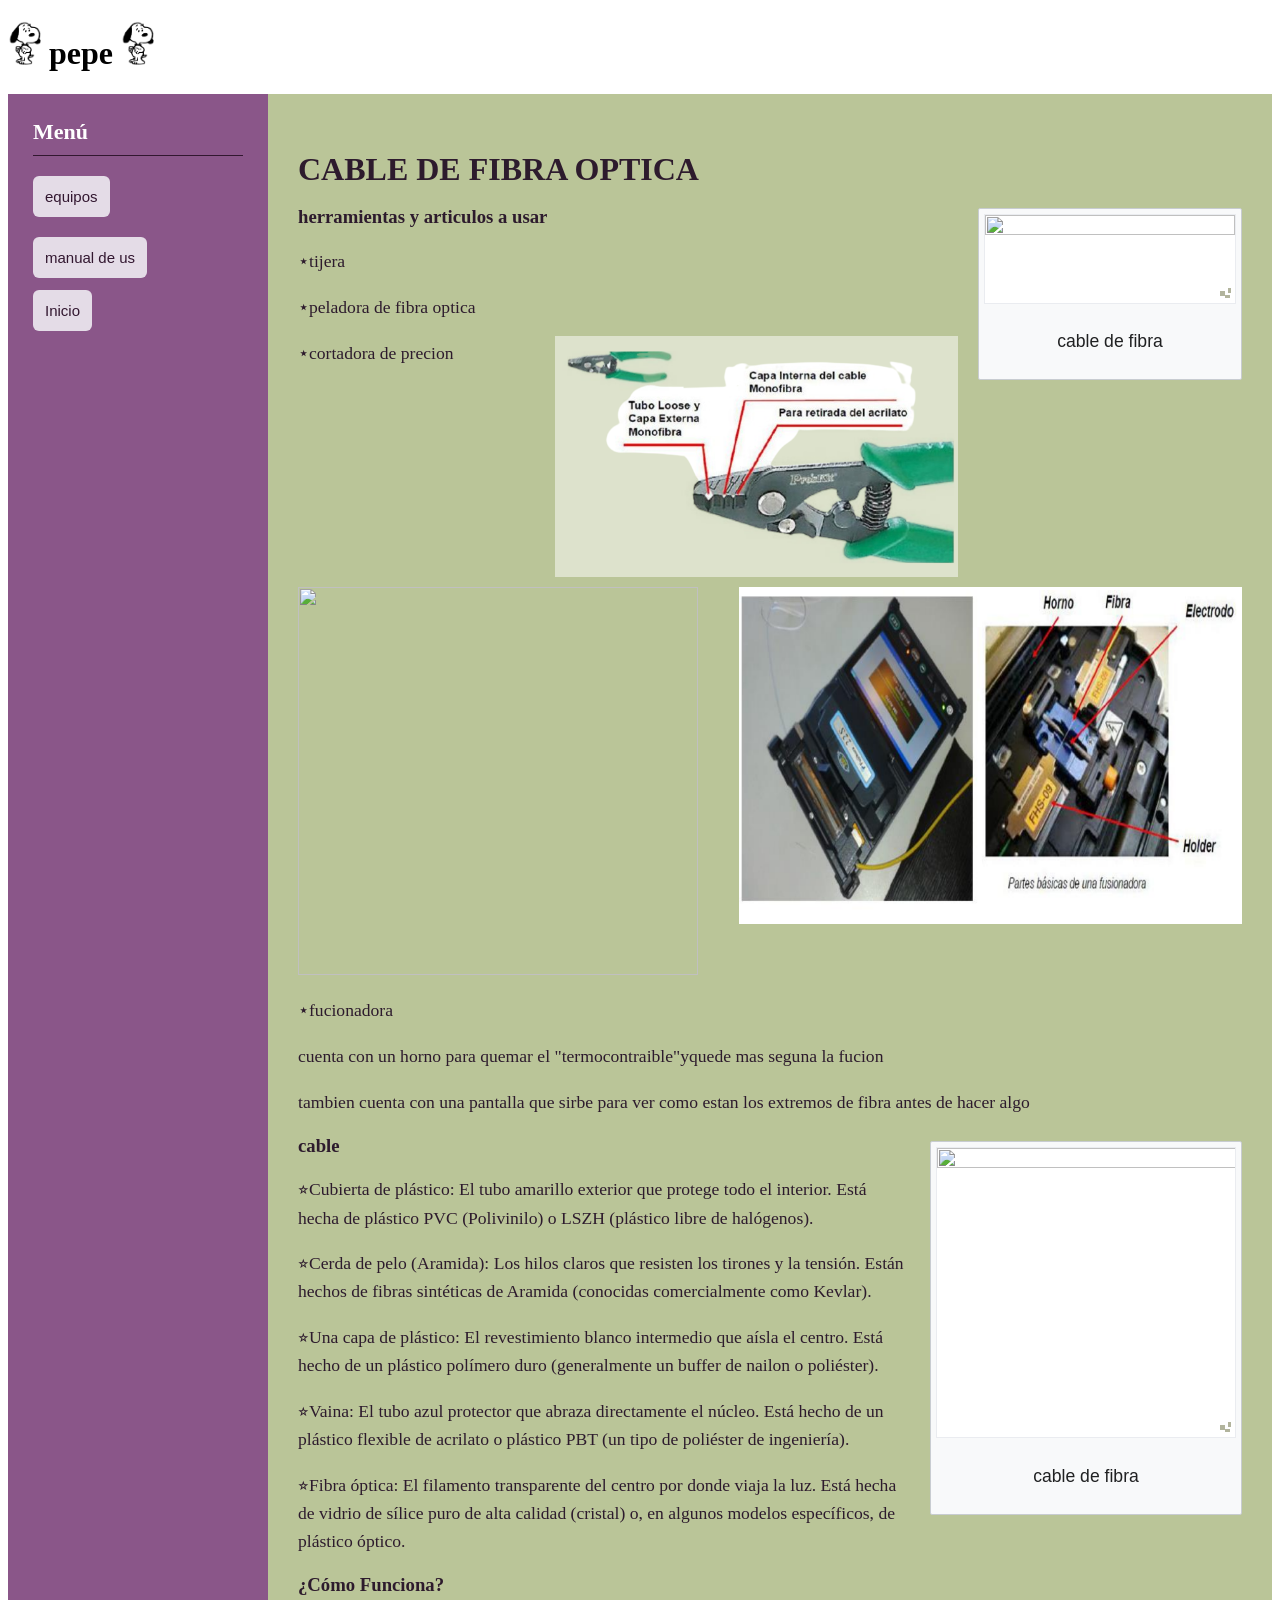
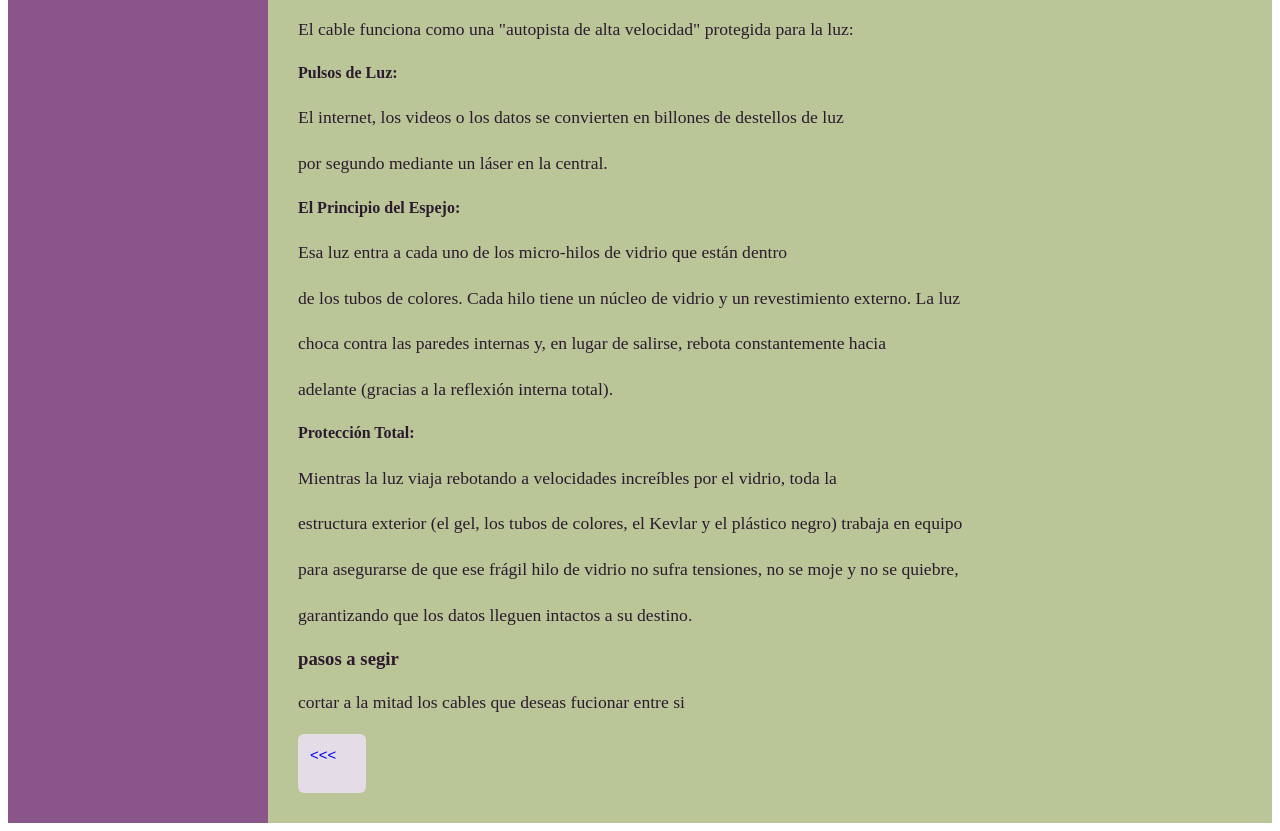
==== commit 24049b38: "Update cable_de_fibra.html" ====
--- a/cable_de_fibra.html
+++ b/cable_de_fibra.html
@@ -122,8 +122,10 @@
 <p>garantizando que los datos lleguen intactos a su destino.</p>
 <P> </P>
 <h3>pasos a segir</h3>
+        <p>cortar a la mitad los cables que deseas fucionar entre si </p>
         <p></p>
-        <p></p>                   
+        <p></p>
+        <p></p>                  
      </div>     
      <div>
         <a href="manual-de-lo-explicado.html" style="text-decoration: none; display: block;">   <!--botones que redirijer a una pagina con informacion del tema dicho-->
@@ -138,4 +140,3 @@
  
 </body>
 </html>
-
